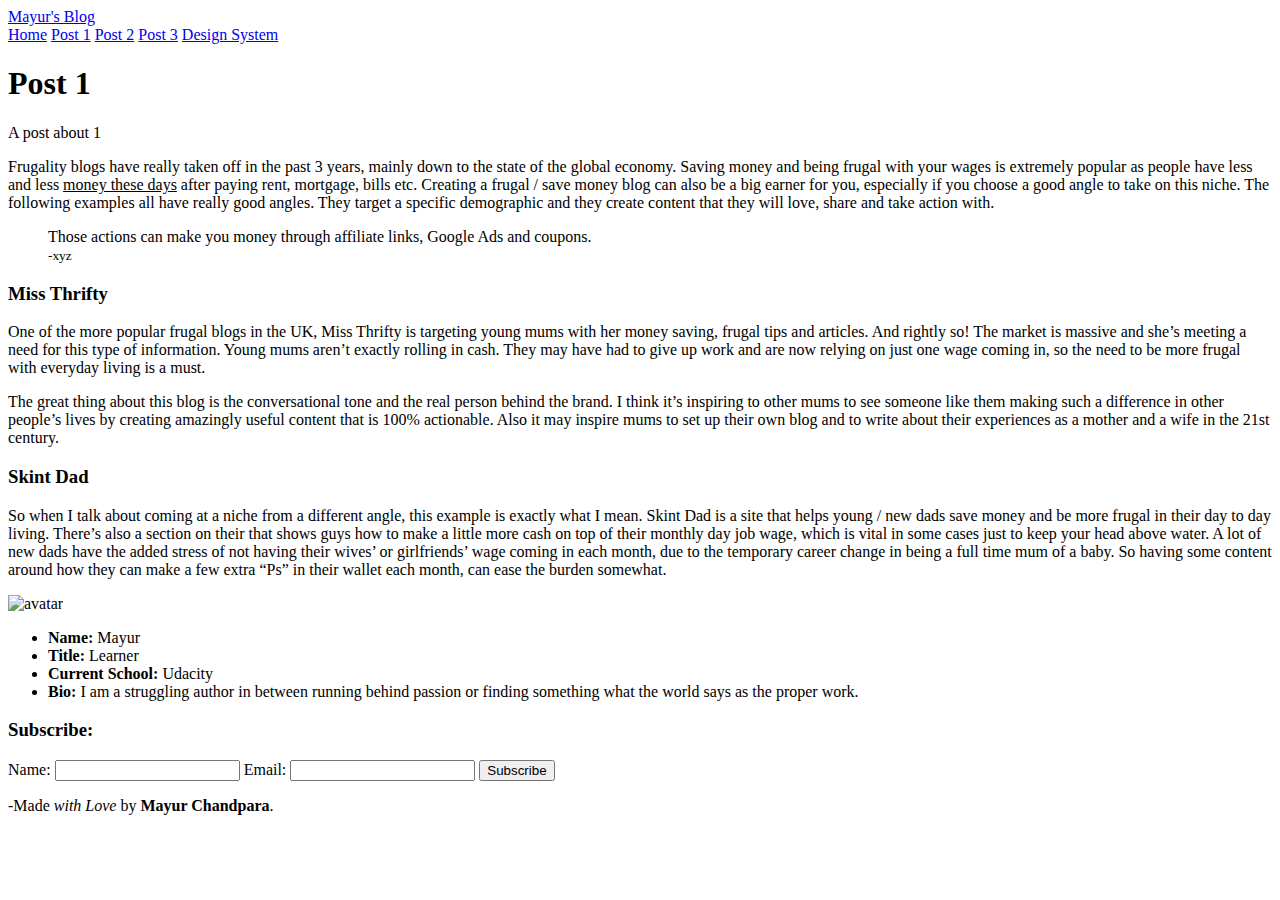
==== post-1.html @ 50999d0b "Add files via upload" ====
<!DOCTYPE html>
<html lang="en">
<head>
    <meta charset="UTF-8">
    <title>Post 1 | Mayur's Blog</title>
    <link href="https://fonts.googleapis.com/css2?family=Roboto&display=swap" rel="stylesheet">
    <link rel="stylesheet" href="css/style.css">

</head>
<body>
    <div class="container-post">
        <section class="navbar">
            <div class="logo">
                <a href="index.html" class="logo-text">Mayur's Blog</a>
            </div>
            <nav class="menu">
                <a href="index.html" class="menu-link">Home</a>
                <a href="post-1.html" class="menu-link">Post 1</a>
                <a href="post-2.html" class="menu-link">Post 2</a>
                <a href="post-3.html" class="menu-link">Post 3</a>
                <a href="design-system.html" class="menu-link">Design System</a>
            </nav>
        </section>
        <header class="header black-filter">
            <h1 class="title-text">Post 1</h1>
            <p class="subtitle-text">A post about 1</p>
        </header>
        <article class="article">
            <p>Frugality blogs have really taken off in the past 3 years, mainly down to the state of the global economy. Saving money and being frugal with your wages is extremely popular as people have less and less <u>money these days</u> after paying rent, mortgage, bills etc. Creating a frugal / save money blog can also be a big earner for you, especially if you choose a good angle to take on this niche. The <span class="red">following examples</span> all have really good angles. They target a specific demographic and they create content that they will love, share and take action with.</p>
            
            <blockquote>
                Those actions can make you money through affiliate links, Google Ads and coupons.<br>
                <small>-xyz</small>
            </blockquote>

            <h3>Miss Thrifty</h3>

            <p>One of the more popular frugal blogs in the UK, Miss Thrifty is targeting young mums with her money saving, frugal tips and articles. And rightly so! The market is massive and she’s meeting a need for this type of information. Young mums aren’t exactly rolling in cash. They may have had to give up work and are now relying on just one wage coming in, so the need to be more frugal with everyday living is a must.</p>

            <p>The great thing about this blog is the conversational tone and the real person behind the brand. I think it’s inspiring to other mums to see someone like them making such a difference in other people’s lives by creating amazingly useful content that is 100% actionable. Also it may inspire mums to set up their own blog and to write about their experiences as a mother and a wife in the 21st century.</p>

            <h3>Skint Dad</h3>

            <p>So when I talk about coming at a niche from a different angle, this example is exactly what I mean. Skint Dad is a site that helps young / new dads save money and be more frugal in their day to day living. There’s also a section on their that shows guys how to make a little more cash on top of their monthly day job wage, which is vital in some cases just to keep your head above water.  A lot of new dads have the added stress of not having their wives’ or girlfriends’ wage coming in each month, due to the temporary career change in being a full time mum of a baby. So having some content around how they can make a few extra “Ps” in their wallet each month, can ease the burden somewhat.</p>
        </article>
        <section class="sidebar">
            <div class="about">
                <div>
                    <img class="avatar" src="./img/default-avatar.png" alt="avatar">
                </div>
                <ul class="info">
                    <li><strong>Name:</strong> Mayur</li>
                    <li><strong>Title:</strong> Learner</li>
                    <li><strong>Current School:</strong> Udacity</li>
                    <li><strong>Bio:</strong> I am a struggling author in between running behind passion or finding something what the world says as the proper work.</li>
                </ul>
            </div>
            <div class="subscribe">
                <h3>Subscribe:</h3>
                <form action="post-1.html" method="post">
                    <label for="name">Name:</label>
                    <input type="text" name="name" id="name">
                    <label for="email">Email:</label>
                    <input type="email" name="email" id="email">
                    <input type="submit" value="Subscribe">
                </form>
            </div>
        </section>
        <footer class="footer">
            <p class="footer-text">-Made <em>with Love</em> by <strong>Mayur Chandpara</strong>.</p>
        </footer>
    </div>
</body>
</html>
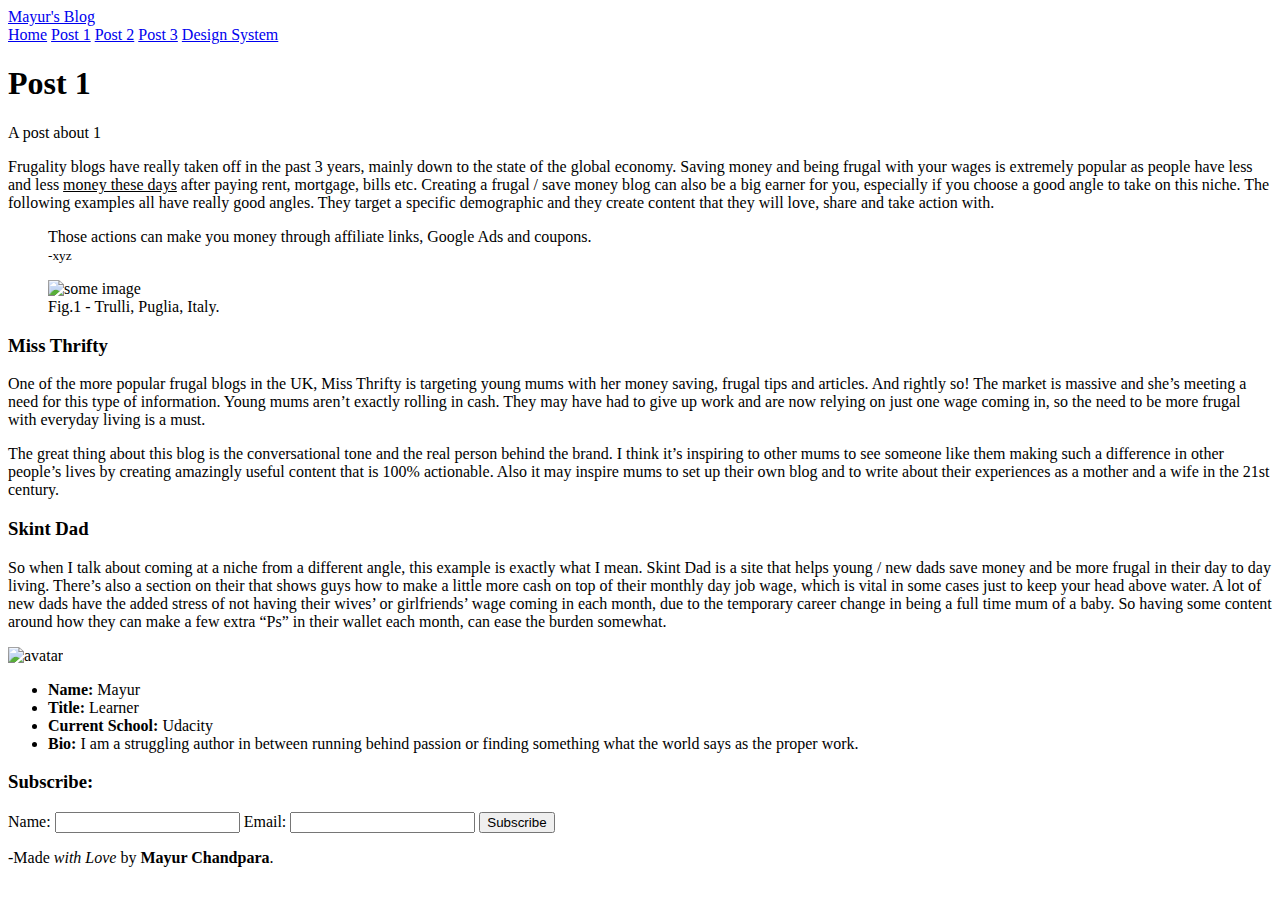
==== commit 8762ba87: "Update post-1.html" ====
--- a/post-1.html
+++ b/post-1.html
@@ -32,6 +32,11 @@
                 Those actions can make you money through affiliate links, Google Ads and coupons.<br>
                 <small>-xyz</small>
             </blockquote>
+            
+            <figure>
+                <img width="100%" src="./img/card-1.jpeg" alt="some image">
+                <figcaption>Fig.1 - Trulli, Puglia, Italy.</figcaption>
+            </figure>
 
             <h3>Miss Thrifty</h3>
 
@@ -71,4 +76,4 @@
         </footer>
     </div>
 </body>
-</html>+</html>
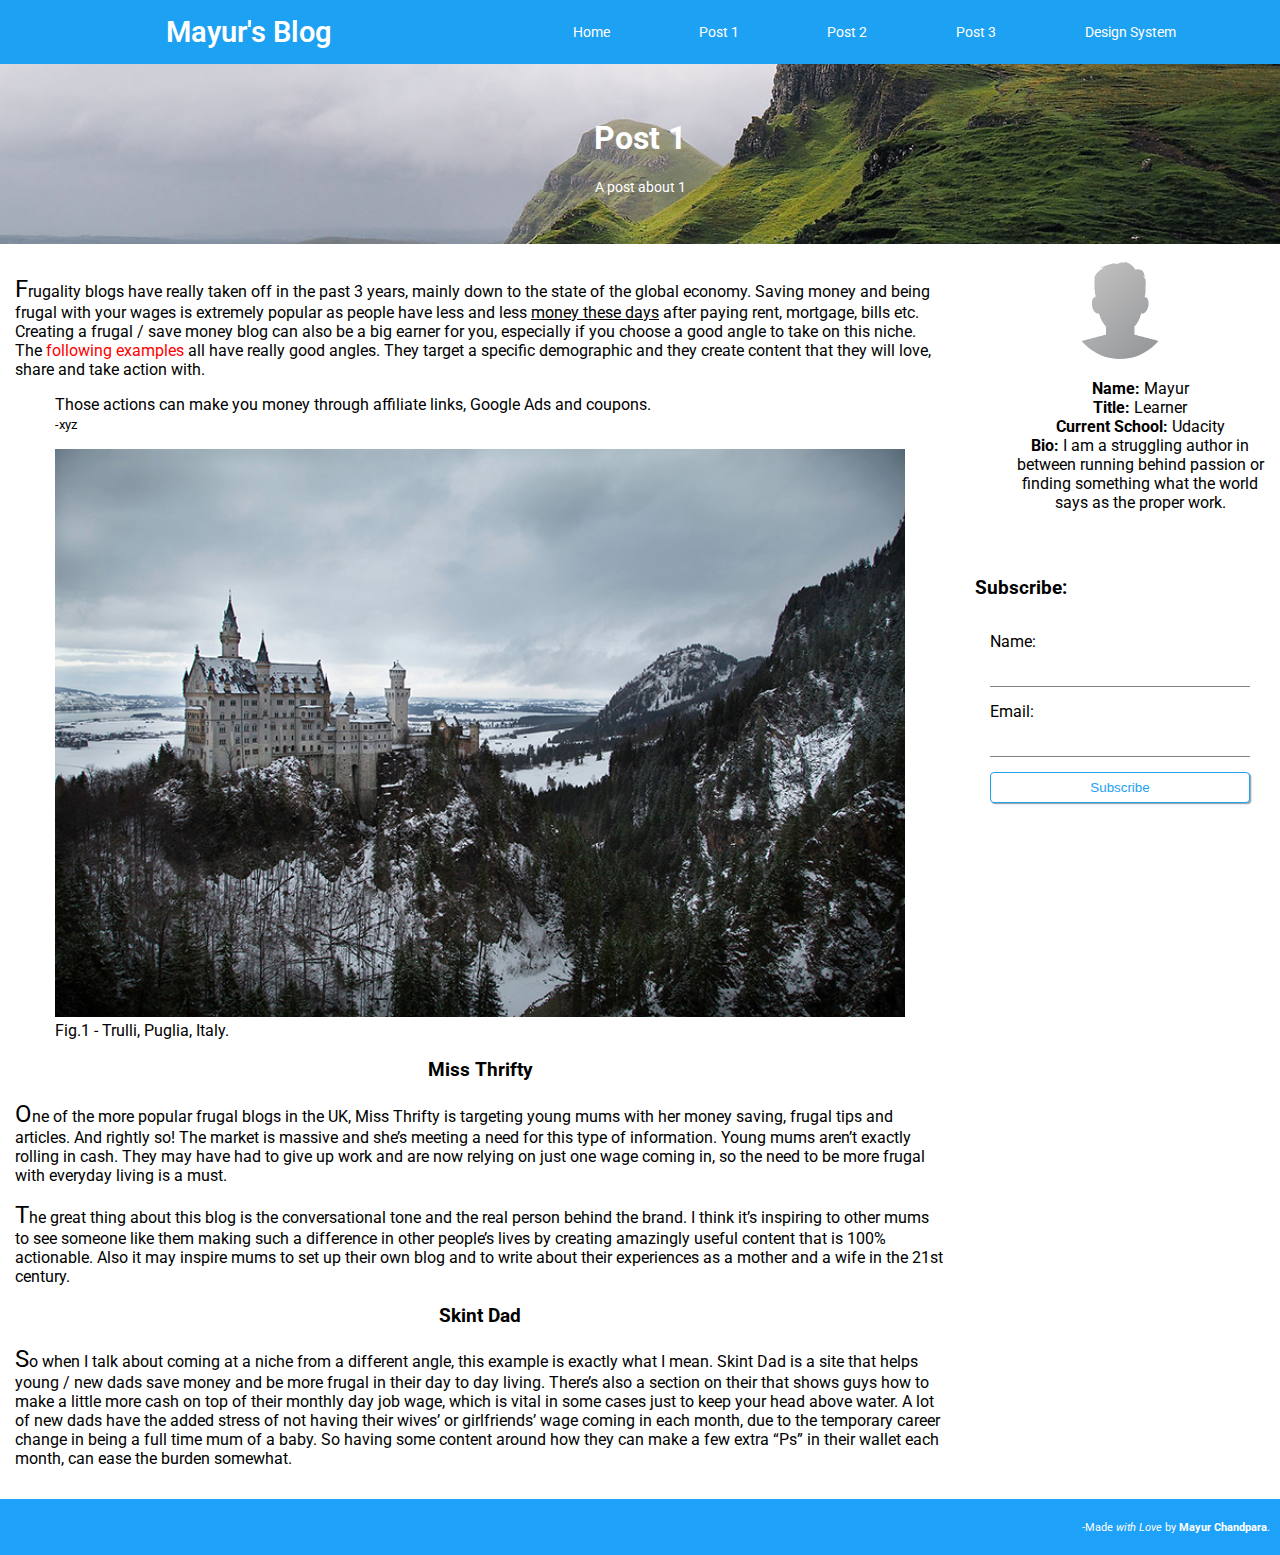
==== commit f41a867f: "adding post-1 and image" ====
--- a/post-1.html
+++ b/post-1.html
@@ -32,7 +32,7 @@
                 Those actions can make you money through affiliate links, Google Ads and coupons.<br>
                 <small>-xyz</small>
             </blockquote>
-            
+
             <figure>
                 <img width="100%" src="./img/card-1.jpeg" alt="some image">
                 <figcaption>Fig.1 - Trulli, Puglia, Italy.</figcaption>
@@ -76,4 +76,4 @@
         </footer>
     </div>
 </body>
-</html>
+</html>--- a/css/style.css
+++ b/css/style.css
@@ -0,0 +1,6 @@
+/* This CSS file contains the other files to form main final css */
+
+/* Importing stylesheets */
+@import url("style-home.css");
+@import url("style-post.css");
+@import url("style-design.css");